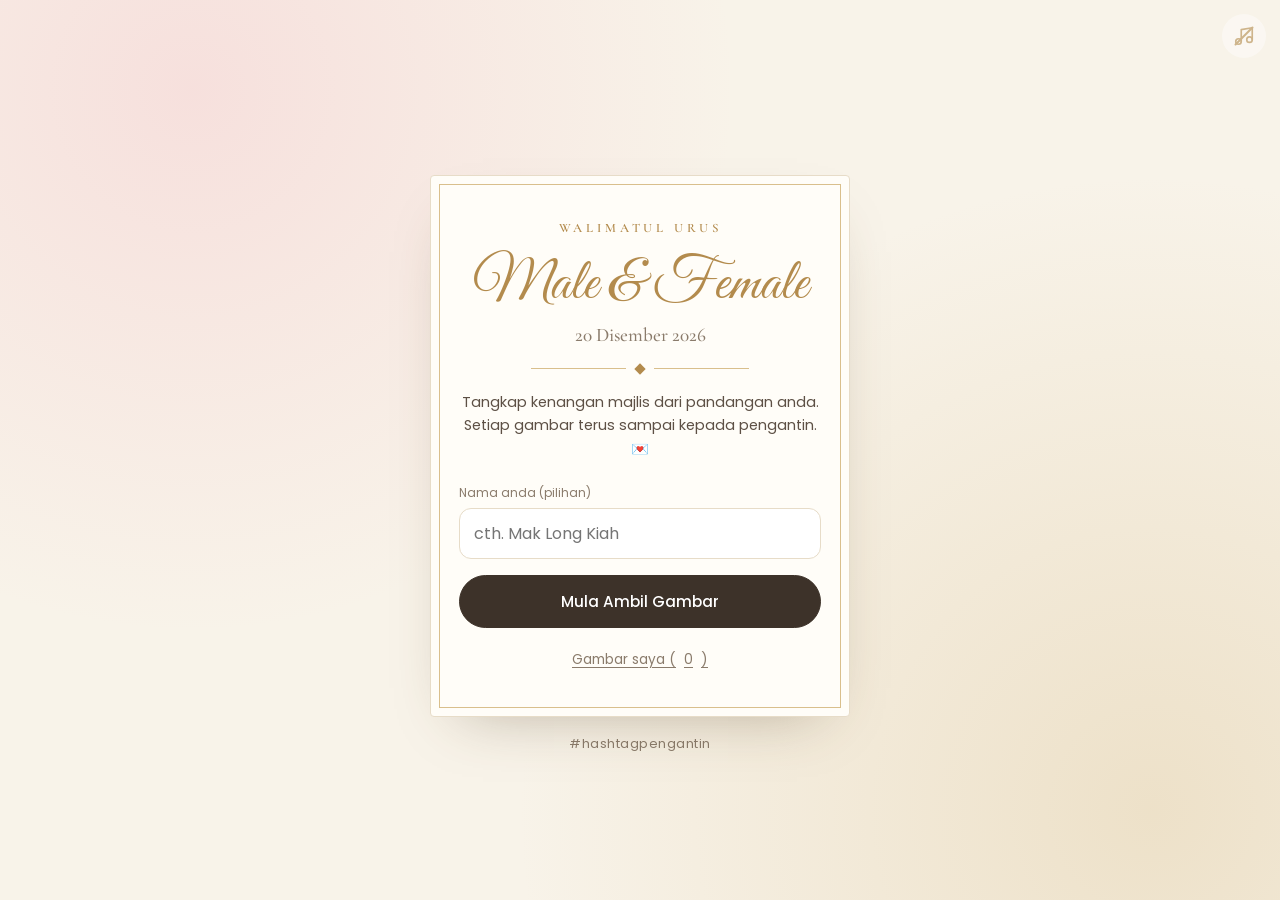
==== index.html @ 705793f9 "first commit: KahwinCam Signed-off-by: Luqman <171107441+luqmanaaziz1003@users.noreply.github.com>" ====
<!doctype html>
<html lang="ms">
<head>
  <meta charset="utf-8">
  <meta name="viewport" content="width=device-width, initial-scale=1, viewport-fit=cover">
  <meta name="theme-color" content="#f8f3e9">
  <title>Kahwin Cam</title>
  <link rel="icon" href="data:image/svg+xml,<svg xmlns='http://www.w3.org/2000/svg' viewBox='0 0 100 100'><text y='.9em' font-size='90'>📸</text></svg>">
  <link rel="preconnect" href="https://fonts.googleapis.com">
  <link rel="preconnect" href="https://fonts.gstatic.com" crossorigin>
  <link href="https://fonts.googleapis.com/css2?family=Cormorant+Garamond:ital,wght@0,500;0,600;1,500&family=Great+Vibes&family=Poppins:wght@400;500&display=swap" rel="stylesheet">
  <link rel="stylesheet" href="css/style.css">
</head>
<body>

  <svg width="0" height="0" style="position:absolute" aria-hidden="true">
    <symbol id="i-back" viewBox="0 0 24 24"><path d="M15 18l-6-6 6-6"/></symbol>
    <symbol id="i-flip" viewBox="0 0 24 24"><path d="M4 7h3l2-3h6l2 3h3a1 1 0 0 1 1 1v10a1 1 0 0 1-1 1H4a1 1 0 0 1-1-1V8a1 1 0 0 1 1-1z"/><path d="M9 12.5a3 3 0 0 1 5.2-1.6M15 13.5a3 3 0 0 1-5.2 1.6"/><path d="M14.5 9v2h-2M9.5 17v-2h2"/></symbol>
    <symbol id="i-gallery" viewBox="0 0 24 24"><rect x="3" y="4" width="18" height="16" rx="2"/><circle cx="9" cy="10" r="2"/><path d="M21 16l-5-5-9 9"/></symbol>
    <symbol id="i-reset" viewBox="0 0 24 24"><path d="M3 12a9 9 0 1 0 3-6.7L3 8"/><path d="M3 3v5h5"/></symbol>
    <symbol id="i-music" viewBox="0 0 24 24"><path d="M9 18V5l12-2v13"/><circle cx="6" cy="18" r="3"/><circle cx="18" cy="16" r="3"/></symbol>
  </svg>

  <!-- HOME -->
  <section id="home" class="screen active">
    <button class="icon-btn music-toggle floating" aria-label="Muzik">
      <svg><use href="#i-music"/></svg><span class="slash"></span>
    </button>
    <div class="card">
      <p class="eyebrow" data-text="eyebrow"></p>
      <h1 class="couple" data-text="couple"></h1>
      <p class="date" data-text="dateText"></p>
      <div class="divider"><span></span></div>
      <p class="intro">Tangkap kenangan majlis dari pandangan anda. Setiap gambar terus sampai kepada pengantin. 💌</p>
      <label class="field">
        <span>Nama anda (pilihan)</span>
        <input id="guestName" maxlength="40" autocomplete="name" placeholder="cth. Mak Long Kiah">
      </label>
      <button id="startBtn" class="btn primary" disabled>Mula Ambil Gambar</button>
      <button id="mineBtn" class="btn link">Gambar saya (<span id="mineCount">0</span>)</button>
    </div>
    <p class="hashtag" data-text="hashtag"></p>
  </section>

  <!-- CAMERA -->
  <section id="camera" class="screen">
    <header class="topbar">
      <button id="camBack" class="icon-btn" aria-label="Kembali"><svg><use href="#i-back"/></svg></button>
      <div id="progress" class="progress"></div>
      <div class="topbar-right">
        <button class="icon-btn music-toggle" aria-label="Muzik"><svg><use href="#i-music"/></svg><span class="slash"></span></button>
        <button id="flipBtn" class="icon-btn" aria-label="Tukar kamera"><svg><use href="#i-flip"/></svg></button>
      </div>
    </header>

    <div id="stage" class="stage">
      <div id="viewfinder" class="viewfinder">
        <video id="video" playsinline muted autoplay></video>
        <div id="countdown" class="countdown"></div>
        <div id="flash" class="flash"></div>
        <div id="camError" class="cam-error" hidden><p></p></div>
      </div>
    </div>

    <div id="panel" class="panel">
      <div class="tabs" role="tablist">
        <button class="tab on" data-tab="frame" role="tab">Bingkai</button>
        <button class="tab" data-tab="filter" role="tab">Penapis</button>
        <button class="tab" data-tab="layout" role="tab">Susunan</button>
      </div>
      <div class="options" id="opt-frame"></div>
      <div class="options" id="opt-filter" hidden></div>
      <div class="options" id="opt-layout" hidden></div>
      <div class="controls">
        <button id="galleryBtn" class="round-btn" aria-label="Pilih dari galeri"><svg><use href="#i-gallery"/></svg></button>
        <button id="shutterBtn" class="shutter" aria-label="Ambil gambar"></button>
        <button id="resetBtn" class="round-btn" aria-label="Mula semula"><svg><use href="#i-reset"/></svg></button>
      </div>
      <input type="file" id="fileInput" accept="image/*" multiple hidden>
    </div>
  </section>

  <!-- RESULT -->
  <section id="result" class="screen">
    <header class="topbar">
      <button id="resBack" class="icon-btn" aria-label="Laman utama"><svg><use href="#i-back"/></svg></button>
      <h2>Gambar anda</h2>
      <button class="icon-btn music-toggle" aria-label="Muzik"><svg><use href="#i-music"/></svg><span class="slash"></span></button>
    </header>
    <div class="result-stage"><img id="resultImg" alt="Gambar yang diambil"></div>
    <p id="uploadStatus" class="status" aria-live="polite"></p>
    <div class="actions">
      <button id="retryBtn" class="btn gold" hidden>Cuba hantar semula</button>
      <div class="row">
        <button id="saveBtn" class="btn primary">Simpan ke telefon</button>
        <button id="againBtn" class="btn">Ambil lagi</button>
      </div>
      <button id="deleteBtn" class="btn danger" hidden>Padam gambar ini</button>
    </div>
  </section>

  <!-- MY PHOTOS -->
  <section id="mine" class="screen">
    <header class="topbar">
      <button id="mineBack" class="icon-btn" aria-label="Kembali"><svg><use href="#i-back"/></svg></button>
      <h2>Gambar saya</h2>
      <button class="icon-btn music-toggle" aria-label="Muzik"><svg><use href="#i-music"/></svg><span class="slash"></span></button>
    </header>
    <p class="hint">Gambar yang dihantar dari telefon ini sahaja. Anda boleh padam gambar anda sendiri.</p>
    <div id="mineGrid" class="mine-grid"></div>
  </section>

  <div id="toast" class="toast" role="status"></div>

  <script src="js/config.js"></script>
  <script src="js/filters.js"></script>
  <script src="js/frames.js"></script>
  <script src="js/music.js"></script>
  <script src="js/app.js"></script>
</body>
</html>
---- css/style.css ----
:root {
  --cream: #f8f3e9;
  --paper: #fffdf8;
  --ink: #3d3229;
  --muted: #8a7b6b;
  --gold: #b38b4d;
  --gold-2: #d9bf8c;
  --line: #e7dcc8;
  --rose: #c25b78;
  --ok: #4d7a4f;
  --danger: #b4443a;
  --dark: #100e0d;
  --dark-2: #1d1a18;
  --script: "Great Vibes", cursive;
  --serif: "Cormorant Garamond", Georgia, serif;
  --sans: "Poppins", system-ui, -apple-system, "Segoe UI", sans-serif;
}

* { box-sizing: border-box; margin: 0; }
html, body { height: 100%; }
body {
  font-family: var(--sans);
  color: var(--ink);
  background: var(--cream);
  -webkit-tap-highlight-color: transparent;
  overscroll-behavior: none;
}
button { font: inherit; color: inherit; cursor: pointer; border: 0; background: none; padding: 0; }
button:disabled { opacity: .4; cursor: default; }
[hidden] { display: none !important; }
svg { width: 22px; height: 22px; fill: none; stroke: currentColor; stroke-width: 1.8; stroke-linecap: round; stroke-linejoin: round; }

.screen { display: none; min-height: 100vh; min-height: 100dvh; flex-direction: column; }
.screen.active { display: flex; }

/* ---------- shared ---------- */
.btn {
  display: flex; align-items: center; justify-content: center; gap: 8px;
  width: 100%; padding: 14px 18px; border-radius: 999px;
  font-weight: 500; font-size: .95rem;
  border: 1px solid var(--line); background: #fff;
  transition: transform .1s;
}
.btn:active:not(:disabled) { transform: scale(.98); }
.btn.primary { background: var(--ink); color: #fff; border-color: var(--ink); }
.btn.gold { background: var(--gold); color: #fff; border-color: var(--gold); }
.btn.danger { color: var(--danger); border-color: #efcfcb; }
.btn.link { border: 0; background: none; color: var(--muted); text-decoration: underline; text-underline-offset: 3px; width: auto; margin: 8px auto 0; font-weight: 400; font-size: .85rem; }

.icon-btn {
  position: relative; flex: 0 0 auto;
  width: 44px; height: 44px; border-radius: 50%;
  display: grid; place-items: center;
  background: rgba(0, 0, 0, .05);
}
.icon-btn .slash { display: none; position: absolute; width: 26px; height: 2px; background: currentColor; transform: rotate(-45deg); border-radius: 2px; }
.music-toggle.off .slash { display: block; }
.music-toggle.off { opacity: .6; }
.icon-btn.floating { position: absolute; top: calc(14px + env(safe-area-inset-top)); right: 14px; color: var(--gold); background: rgba(255, 255, 255, .7); }

.topbar {
  display: flex; align-items: center; justify-content: space-between; gap: 12px;
  padding: calc(10px + env(safe-area-inset-top)) 12px 10px;
}
.topbar h2 { font-family: var(--serif); font-weight: 600; font-size: 1.35rem; }
.topbar-right { display: flex; gap: 8px; }

.toast {
  position: fixed; left: 50%; bottom: calc(24px + env(safe-area-inset-bottom));
  transform: translate(-50%, 20px); opacity: 0; pointer-events: none;
  background: rgba(30, 25, 22, .92); color: #fff; font-size: .85rem;
  padding: 10px 18px; border-radius: 999px; max-width: calc(100% - 32px); text-align: center;
  transition: opacity .25s, transform .25s; z-index: 50;
}
.toast.show { opacity: 1; transform: translate(-50%, 0); }

/* ---------- home ---------- */
#home {
  position: relative; align-items: center; justify-content: center;
  padding: 56px 16px calc(28px + env(safe-area-inset-bottom));
  background:
    radial-gradient(circle at 15% 10%, rgba(242, 167, 184, .25), transparent 40%),
    radial-gradient(circle at 90% 90%, rgba(217, 191, 140, .35), transparent 45%),
    var(--cream);
}
.card {
  position: relative; width: 100%; max-width: 420px; text-align: center;
  padding: 44px 28px 32px; background: var(--paper);
  border: 1px solid var(--line); border-radius: 4px;
  box-shadow: 0 24px 60px -32px rgba(80, 60, 30, .4);
}
.card::before { content: ""; position: absolute; inset: 8px; border: 1px solid var(--gold-2); pointer-events: none; }
.eyebrow { font-family: var(--serif); letter-spacing: .3em; text-transform: uppercase; font-size: .8rem; color: var(--gold); font-weight: 600; }
.couple { font-family: var(--script); font-weight: 400; font-size: clamp(2.5rem, 12vw, 3.6rem); color: var(--gold); line-height: 1.2; margin: .25em 0 .05em; }
.date { font-family: var(--serif); font-size: 1.2rem; color: var(--muted); font-weight: 500; }
.divider { display: flex; align-items: center; gap: 10px; margin: 18px auto 0; width: 60%; }
.divider::before, .divider::after { content: ""; flex: 1; height: 1px; background: var(--gold-2); }
.divider span { width: 8px; height: 8px; background: var(--gold); transform: rotate(45deg); }
.intro { font-size: .9rem; line-height: 1.65; color: #5d5045; margin: 18px 0 22px; }
.field { display: block; text-align: left; margin-bottom: 16px; }
.field span { display: block; font-size: .75rem; color: var(--muted); margin-bottom: 6px; }
.field input { width: 100%; padding: 12px 14px; border: 1px solid var(--line); border-radius: 12px; font: inherit; font-size: 16px; background: #fff; color: var(--ink); }
.field input:focus { outline: 2px solid var(--gold-2); outline-offset: 1px; }
.hashtag { margin-top: 18px; font-size: .8rem; color: var(--muted); letter-spacing: .04em; }

/* ---------- camera ---------- */
#camera { height: 100vh; height: 100dvh; background: var(--dark); color: #fff; }
#camera .icon-btn { background: rgba(255, 255, 255, .08); }
.progress { display: flex; align-items: center; gap: 7px; font-size: .8rem; color: #cbbfae; }
.progress i { width: 10px; height: 10px; border-radius: 50%; border: 1.5px solid var(--gold-2); }
.progress i.on { background: var(--gold-2); }
.progress span { margin-left: 4px; }

.stage { flex: 1; min-height: 0; display: grid; place-items: center; }
.viewfinder { position: relative; overflow: hidden; border-radius: 6px; background: #000; box-shadow: 0 0 0 1px rgba(255, 255, 255, .12); }
.viewfinder video { width: 100%; height: 100%; object-fit: cover; display: block; }
.viewfinder video.mirror { transform: scaleX(-1); }
.countdown {
  position: absolute; inset: 0; display: grid; place-items: center; pointer-events: none;
  font-family: var(--serif); font-weight: 600; font-size: min(40vw, 9rem); color: #fff;
  text-shadow: 0 4px 30px rgba(0, 0, 0, .5);
}
.countdown.pop { animation: pop 1s ease-out; }
@keyframes pop {
  0% { transform: scale(1.6); opacity: 0; }
  20% { transform: scale(1); opacity: 1; }
  80% { opacity: 1; }
  100% { transform: scale(.9); opacity: 0; }
}
.flash { position: absolute; inset: 0; background: #fff; opacity: 0; pointer-events: none; }
.flash.go { animation: flash .45s ease-out; }
@keyframes flash { from { opacity: .9; } to { opacity: 0; } }
.cam-error { position: absolute; inset: 0; display: grid; place-items: center; padding: 24px; text-align: center; font-size: .9rem; line-height: 1.6; color: #ddd; background: #1a1716; }

.panel { background: var(--dark-2); padding: 12px 0 calc(16px + env(safe-area-inset-bottom)); border-radius: 20px 20px 0 0; }
.tabs { display: flex; justify-content: center; gap: 4px; padding: 0 12px 8px; }
.tab { padding: 6px 14px; border-radius: 999px; font-size: .8rem; color: #a99d8f; }
.tab.on { background: rgba(255, 255, 255, .1); color: #fff; }
.options { display: flex; gap: 12px; overflow-x: auto; padding: 6px 16px 12px; scrollbar-width: none; }
.options::-webkit-scrollbar { display: none; }
.layout-options { justify-content: center; }
.panel.locked .options, .panel.locked .tabs { opacity: .4; pointer-events: none; }
.panel.locked #opt-filter { opacity: 1; pointer-events: auto; }

.opt { flex: 0 0 auto; display: flex; flex-direction: column; align-items: center; gap: 6px; font-size: .7rem; color: #cbbfae; min-width: 58px; }
.opt.on { color: #fff; }
.opt canvas, .opt .swatch, .opt .lay { outline: 2px solid transparent; outline-offset: 3px; transition: outline-color .15s; }
.opt.on canvas, .opt.on .swatch, .opt.on .lay { outline-color: var(--gold-2); }
.opt canvas { width: 54px; height: 72px; display: block; border-radius: 4px; }
.swatch { width: 56px; height: 56px; border-radius: 50%; background: linear-gradient(135deg, #f3c6a5, #d97a8b 45%, #6a8fb3); }
.lay { width: 54px; height: 72px; display: grid; gap: 3px; padding: 6px; border-radius: 6px; background: #2c2724; }
.lay span { background: #8c7f71; border-radius: 2px; }
.lay.l2 { grid-template-rows: 1fr 1fr; }
.lay.l4 { grid-template: 1fr 1fr / 1fr 1fr; }

.controls { display: flex; align-items: center; justify-content: space-around; padding: 4px 24px 0; }
.round-btn { width: 50px; height: 50px; border-radius: 50%; background: rgba(255, 255, 255, .08); display: grid; place-items: center; }
.shutter { width: 78px; height: 78px; border-radius: 50%; border: 4px solid #fff; padding: 5px; }
.shutter::after { content: ""; display: block; width: 100%; height: 100%; border-radius: 50%; background: #fff; transition: transform .15s, background .2s; }
.shutter:active::after { transform: scale(.9); }
.shutter.busy::after { background: var(--rose); transform: scale(.6); border-radius: 30%; }

/* ---------- result ---------- */
#result { height: 100vh; height: 100dvh; }
.result-stage { flex: 1; min-height: 0; display: grid; place-items: center; padding: 6px 20px; }
.result-stage img { max-width: 100%; max-height: 100%; border-radius: 3px; box-shadow: 0 18px 40px -18px rgba(60, 40, 20, .5); }
.status { display: flex; align-items: center; justify-content: center; gap: 8px; min-height: 2.6em; padding: 6px 20px; text-align: center; font-size: .85rem; color: var(--muted); }
.status.ok { color: var(--ok); }
.status.err { color: var(--danger); }
.spinner { width: 14px; height: 14px; flex: 0 0 auto; border: 2px solid var(--line); border-top-color: var(--gold); border-radius: 50%; animation: spin .8s linear infinite; }
@keyframes spin { to { transform: rotate(360deg); } }
.actions { display: grid; gap: 10px; width: 100%; max-width: 460px; margin: 0 auto; padding: 0 16px calc(20px + env(safe-area-inset-bottom)); }
.actions .row { display: grid; grid-template-columns: 1fr 1fr; gap: 10px; }

/* ---------- my photos ---------- */
.hint { padding: 0 16px 12px; font-size: .82rem; color: var(--muted); line-height: 1.5; }
.mine-grid { display: grid; grid-template-columns: repeat(auto-fill, minmax(140px, 1fr)); gap: 14px; padding: 4px 16px calc(32px + env(safe-area-inset-bottom)); }
.mine-item { background: #fff; border: 1px solid var(--line); border-radius: 8px; overflow: hidden; }
.mine-item img { display: block; width: 100%; aspect-ratio: 3 / 4; object-fit: cover; }
.mine-item .meta { display: flex; align-items: center; justify-content: space-between; gap: 6px; padding: 6px 6px 6px 10px; font-size: .7rem; color: var(--muted); }
.mine-item .meta button { color: var(--danger); padding: 6px 8px; border-radius: 6px; font-size: .72rem; }
.empty { grid-column: 1 / -1; text-align: center; color: var(--muted); padding: 60px 24px; font-size: .9rem; }
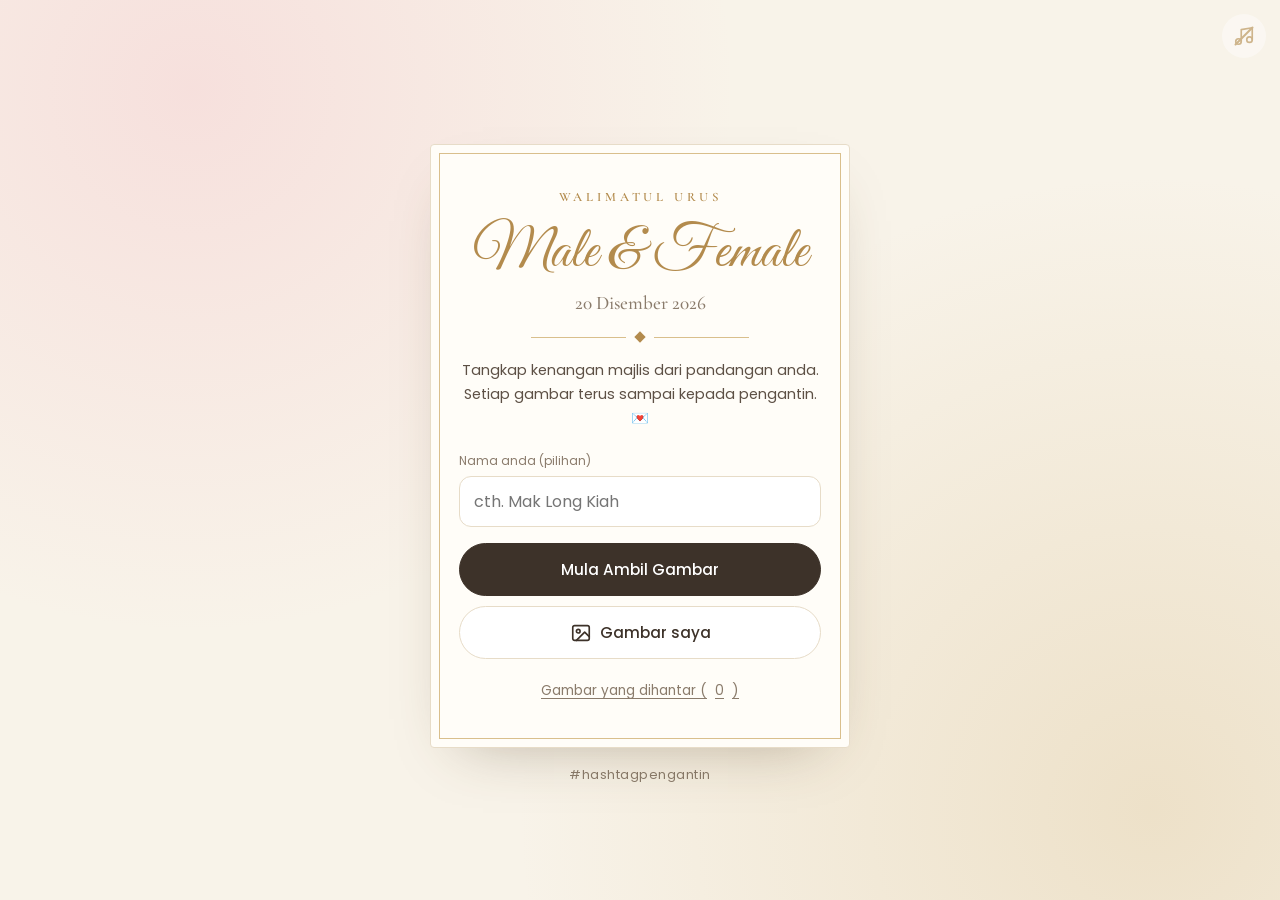
==== commit f2c23029: "fix: fixed back camera Signed-off-by: Luqman <171107441+luqmanaaziz1003@users.noreply.github.com>" ====
--- a/index.html
+++ b/index.html
@@ -37,7 +37,10 @@
         <input id="guestName" maxlength="40" autocomplete="name" placeholder="cth. Mak Long Kiah">
       </label>
       <button id="startBtn" class="btn primary" disabled>Mula Ambil Gambar</button>
-      <button id="mineBtn" class="btn link">Gambar saya (<span id="mineCount">0</span>)</button>
+      <button id="pickBtn" class="btn" disabled>
+        <svg><use href="#i-gallery"/></svg> Gambar saya
+      </button>
+      <button id="mineBtn" class="btn link">Gambar yang dihantar (<span id="mineCount">0</span>)</button>
     </div>
     <p class="hashtag" data-text="hashtag"></p>
   </section>
@@ -60,6 +63,7 @@
         <div id="flash" class="flash"></div>
         <div id="camError" class="cam-error" hidden><p></p></div>
       </div>
+      <canvas id="pickPreview" class="pick-preview" hidden></canvas>
     </div>
 
     <div id="panel" class="panel">
@@ -103,7 +107,7 @@
   <section id="mine" class="screen">
     <header class="topbar">
       <button id="mineBack" class="icon-btn" aria-label="Kembali"><svg><use href="#i-back"/></svg></button>
-      <h2>Gambar saya</h2>
+      <h2>Gambar dihantar</h2>
       <button class="icon-btn music-toggle" aria-label="Muzik"><svg><use href="#i-music"/></svg><span class="slash"></span></button>
     </header>
     <p class="hint">Gambar yang dihantar dari telefon ini sahaja. Anda boleh padam gambar anda sendiri.</p>
--- a/css/style.css
+++ b/css/style.css
@@ -101,6 +101,7 @@
 .field span { display: block; font-size: .75rem; color: var(--muted); margin-bottom: 6px; }
 .field input { width: 100%; padding: 12px 14px; border: 1px solid var(--line); border-radius: 12px; font: inherit; font-size: 16px; background: #fff; color: var(--ink); }
 .field input:focus { outline: 2px solid var(--gold-2); outline-offset: 1px; }
+.card .btn:not(.link) + .btn:not(.link) { margin-top: 10px; }
 .hashtag { margin-top: 18px; font-size: .8rem; color: var(--muted); letter-spacing: .04em; }
 
 /* ---------- camera ---------- */
@@ -130,6 +131,12 @@
 .flash { position: absolute; inset: 0; background: #fff; opacity: 0; pointer-events: none; }
 .flash.go { animation: flash .45s ease-out; }
 @keyframes flash { from { opacity: .9; } to { opacity: 0; } }
+.pick-preview { display: block; border-radius: 3px; box-shadow: 0 18px 40px -18px rgba(0, 0, 0, .8); }
+.shutter.send { border-color: var(--gold-2); }
+.shutter.send::after {
+  content: "✓"; display: grid; place-items: center;
+  background: var(--gold-2); color: var(--dark); font-size: 30px; font-weight: 600;
+}
 .cam-error { position: absolute; inset: 0; display: grid; place-items: center; padding: 24px; text-align: center; font-size: .9rem; line-height: 1.6; color: #ddd; background: #1a1716; }
 
 .panel { background: var(--dark-2); padding: 12px 0 calc(16px + env(safe-area-inset-bottom)); border-radius: 20px 20px 0 0; }
